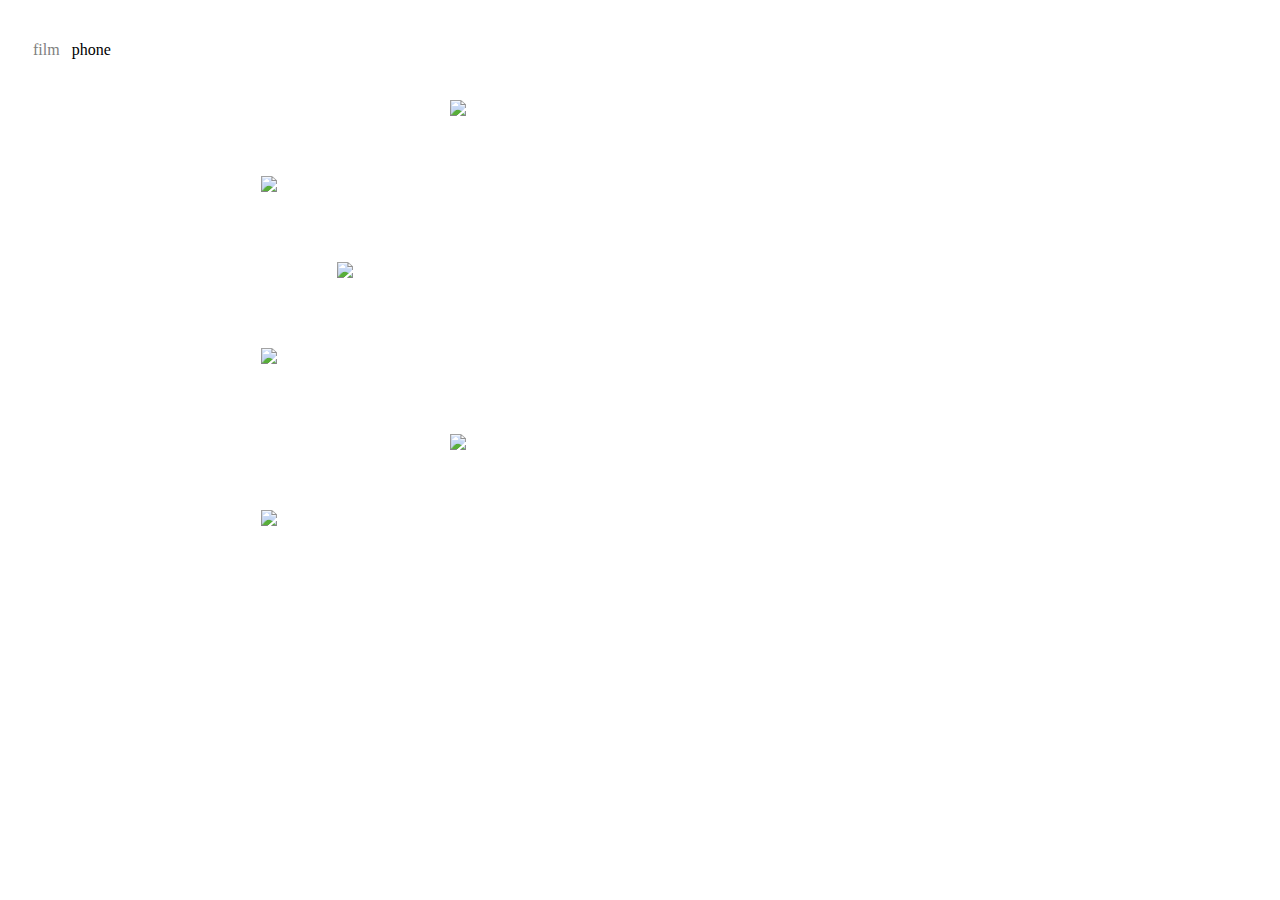
==== phone.html @ d91ef5ac "Add files via upload" ====
<!doctype html>
<html>
<head>
<link rel="stylesheet" href="portfolio.css">
	<style>

		#film-button {
			color: grey;
		}

		#phone-button {
			color: black;
		}

		#film-button:hover {
			color: black;
		}

		#wasp {
			width: 60%;
			margin-bottom: 70px;
			margin-left: 10%;
		}

	</style>
<meta name="viewport" content="width=device-width, initial-scale=1.0">
<title>Sean Bentley</title>
</head>
	<body>
	<p id="navigate">
		<a id="film-button" href="film.html"> <span>film</span> </a>
		<span> &nbsp </span>
		<a id="phone-button" href="phone.html"> <span>phone</span> </a>
	</p>
	<p id="photo-column">
		<span></span>
		<img class="vertical-photo" src="phone_photo/one.jpg">
		<span></span>
		<!-- -->
		<span></span>
		<img class="horizontal-photo" src="phone_photo/five_v2.jpg">
		<span></span>
		<!-- -->
		<span></span>
		<img id="wasp" src="phone_photo/six.jpg">
		<span></span>
		<!-- -->
		<span></span>
		<img class="horizontal-photo" src="phone_photo/two.jpg">
		<span></span>
		<!-- -->
		<span></span>
		<img class="vertical-photo" src="phone_photo/seven.jpg">
		<span></span>
		<!-- -->
		<span></span>
		<img class="horizontal-photo" src="phone_photo/four.jpg">
		<span></span>
	</p>
	</body>
</html>
---- portfolio.css ----
/* laptop */

#photo-column {
	display: grid;
	grid-template-columns: 20% 1fr 20%;
}

/* phone */
@media (max-width: 800px ) {
	#photo-column {
		display: grid;
		grid-template-columns: 10% 1fr 10%;
	}
}

.horizontal-photo { 
	width: 100%;
	margin-bottom: 70px;
 }

 .vertical-photo {
 	width: 60%;
 	margin-bottom: 60px;
 	margin-left: 25%;
 }

a {
	text-decoration: none;
}

#film-button {
	color: black;
}

#phone-button {
	color: grey;
}

#phone-button:hover {
	color: black;
}

#navigate {
	padding: 25px;
}
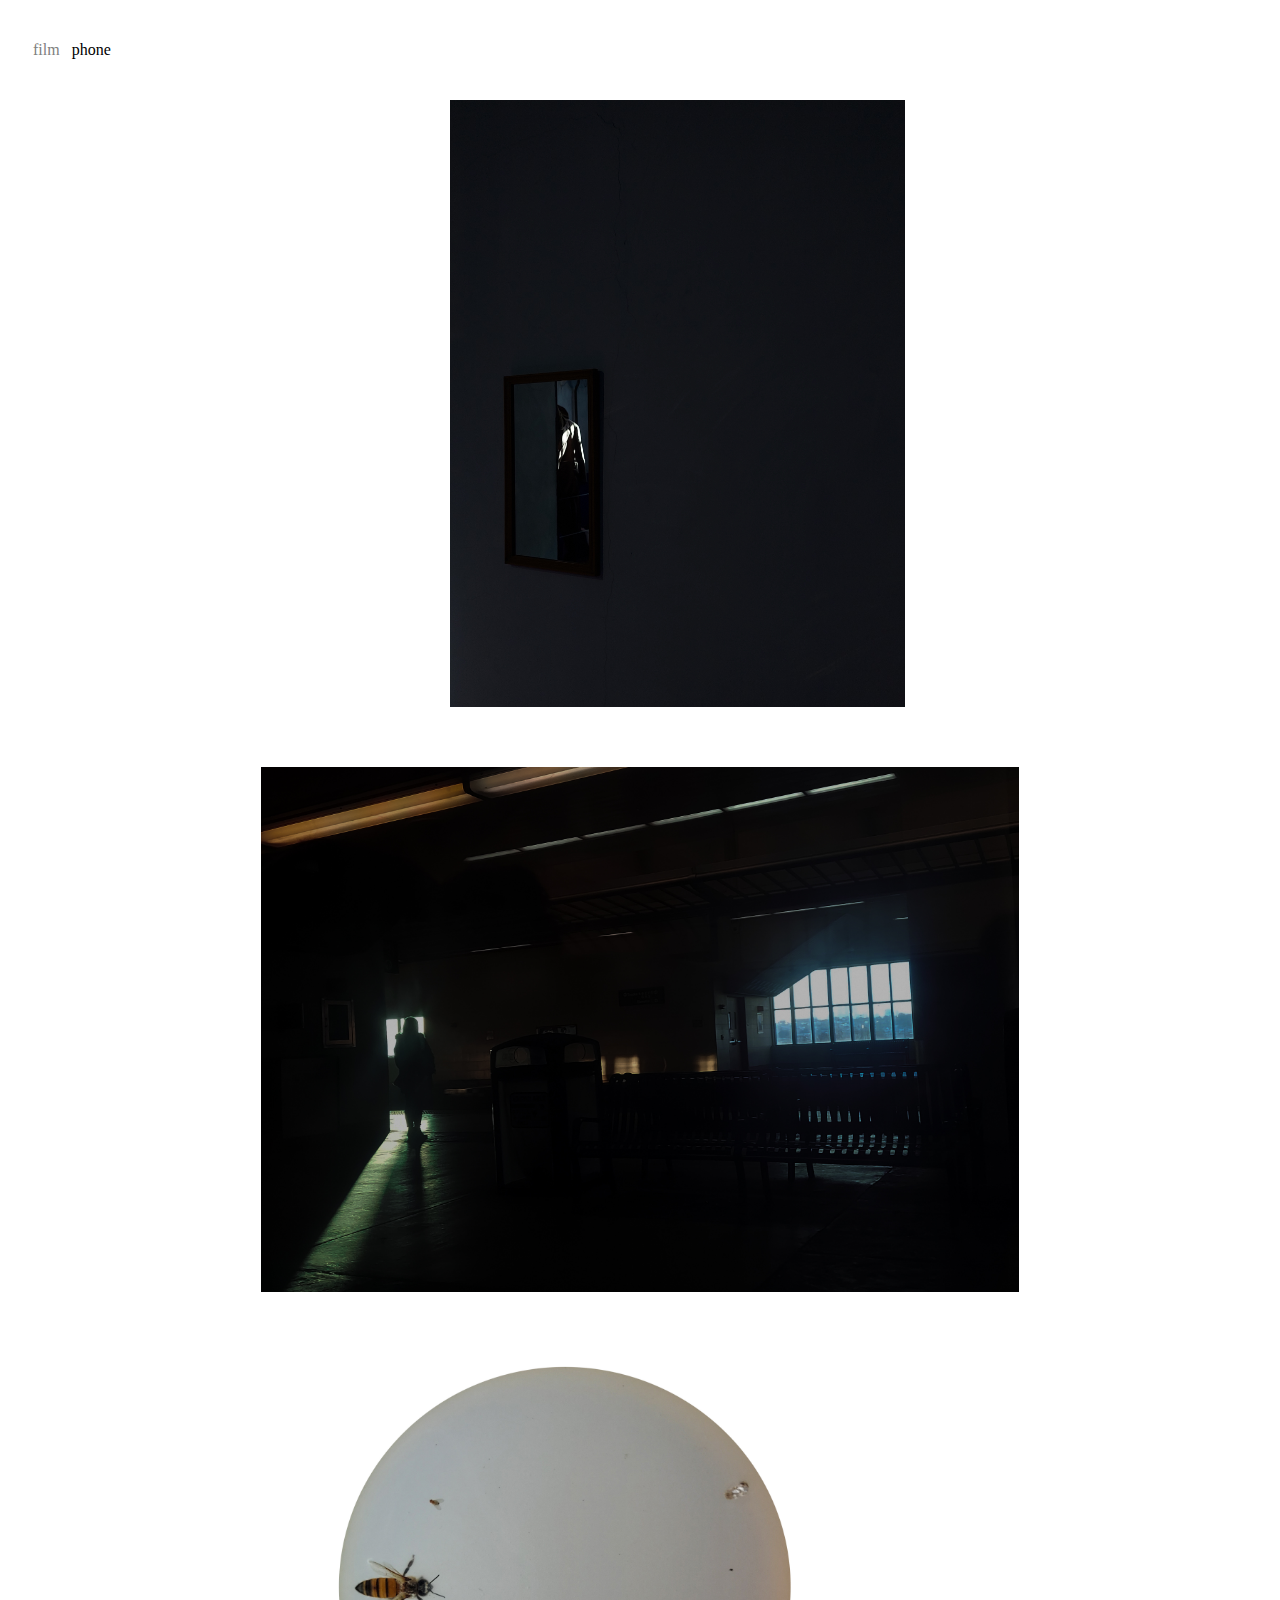
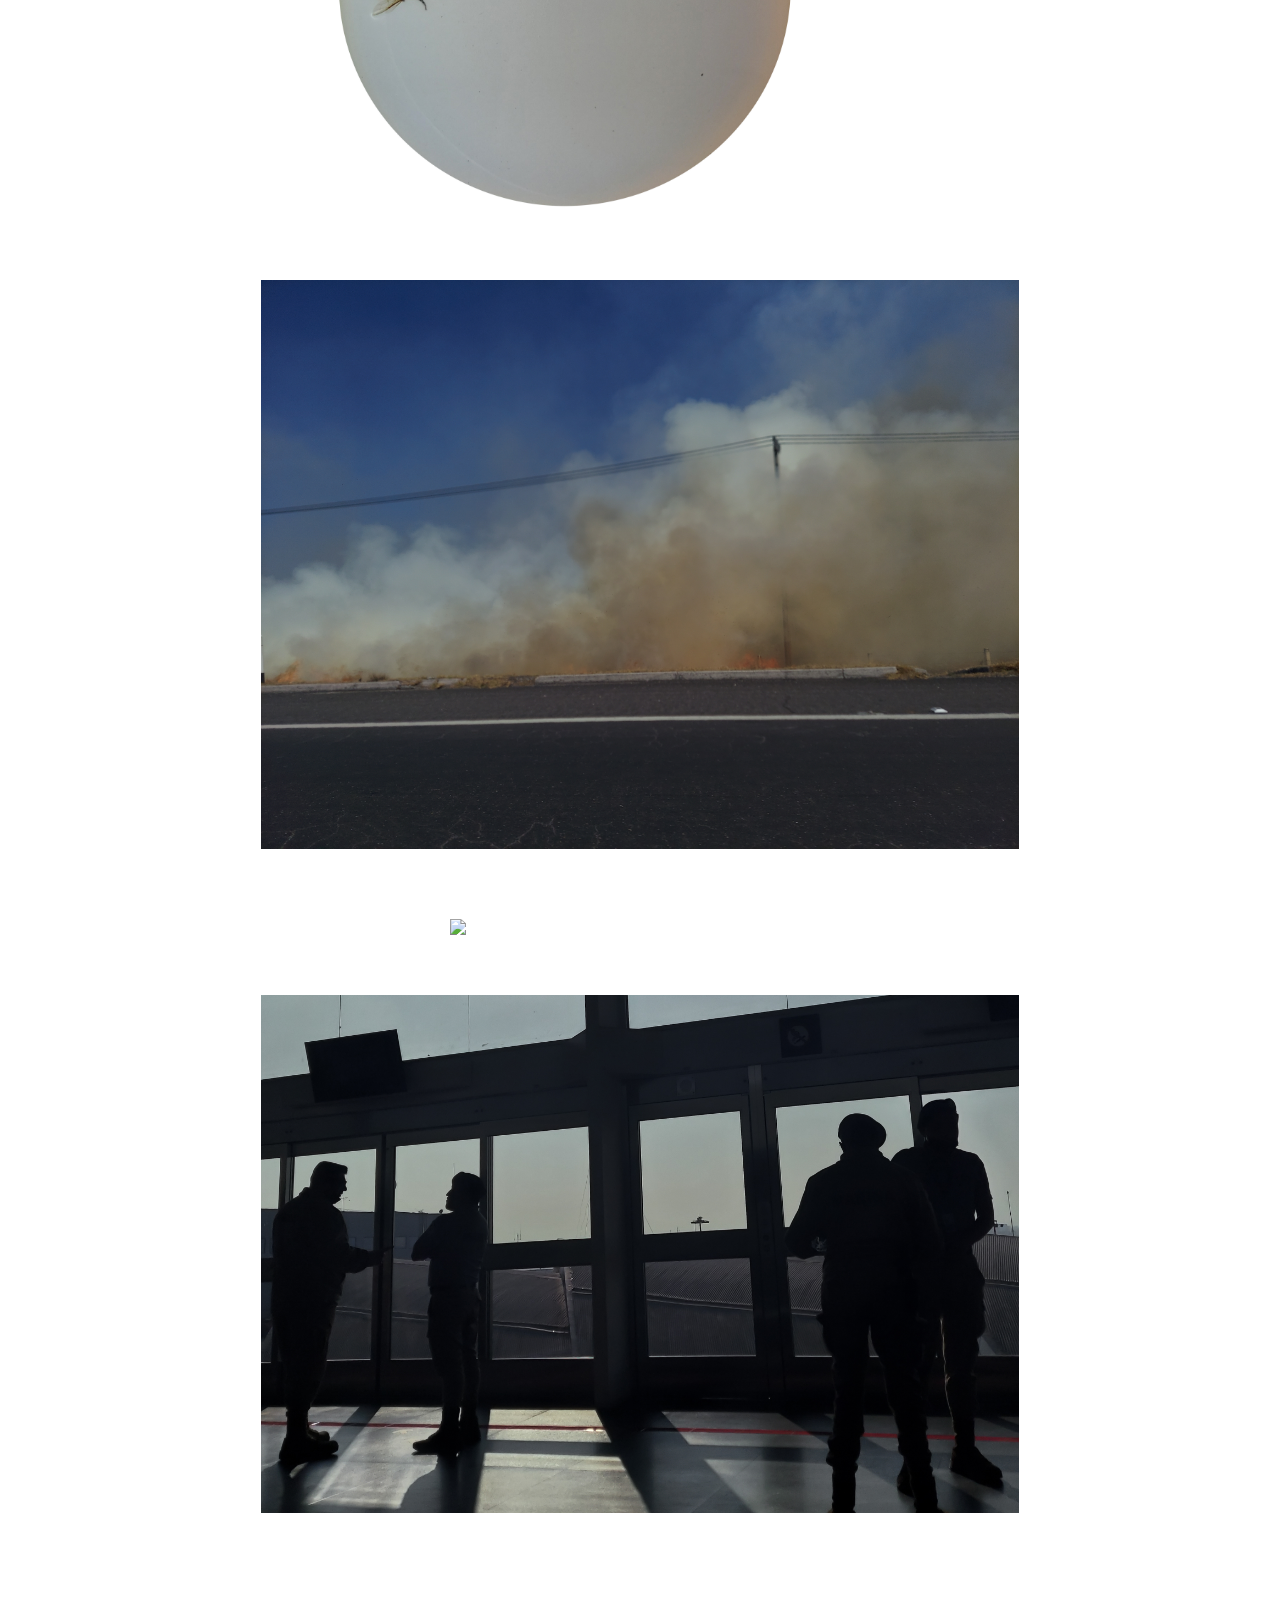
==== commit e4813235: "Add files via upload" ====
--- a/phone.html
+++ b/phone.html
@@ -28,7 +28,7 @@
 </head>
 	<body>
 	<p id="navigate">
-		<a id="film-button" href="film.html"> <span>film</span> </a>
+		<a id="film-button" href="index.html"> <span>film</span> </a>
 		<span> &nbsp </span>
 		<a id="phone-button" href="phone.html"> <span>phone</span> </a>
 	</p>
